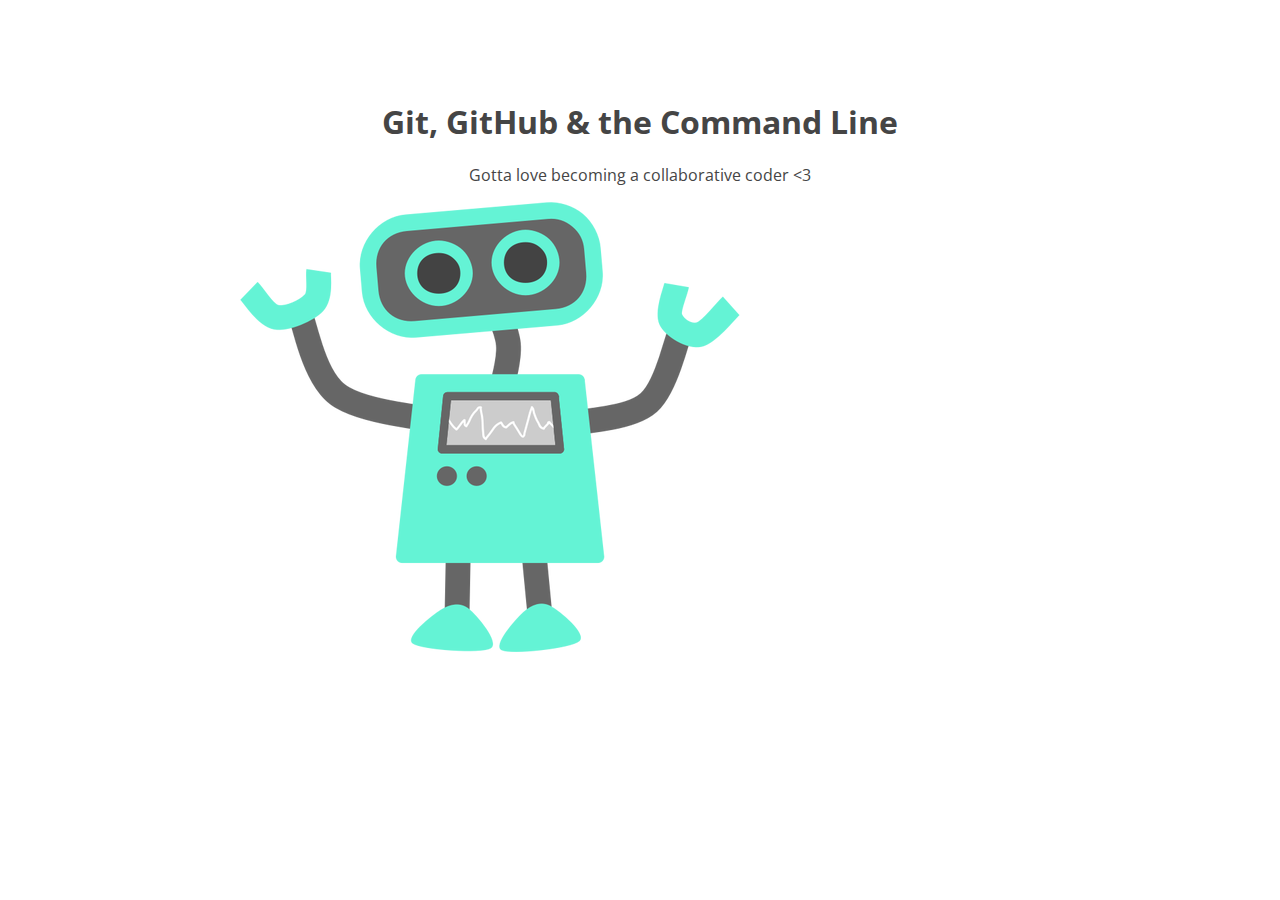
==== index.html @ bc289955 "First website commit" ====
<!DOCTYPE html>
<html lang="en">
<head>
	<meta charset="UTF-8">
	<title>Let's Learn Git, GitHub and the Command Line</title>
	<link href='http://fonts.googleapis.com/css?family=Open+Sans' rel='stylesheet' type='text/css'>
	<link rel="stylesheet" href="css/style.css">
</head>
<body>
	<section>
		<h1>Git, GitHub & the Command Line</h1>
		<p>Gotta love becoming a collaborative coder <3</p>
		<img src="img/happy-blue-robot.png">
	</section>
</body>
</html>
---- css/style.css ----
section {
	width: 800px;
	margin: 100px auto;
}
section h1,
section p {
	text-align: center;
	color: #454545;
}
section h1 {
	font: 32px 'Open Sans';
	font-weight: bold;
}
section p {
	font: 16px 'Open Sans';
}
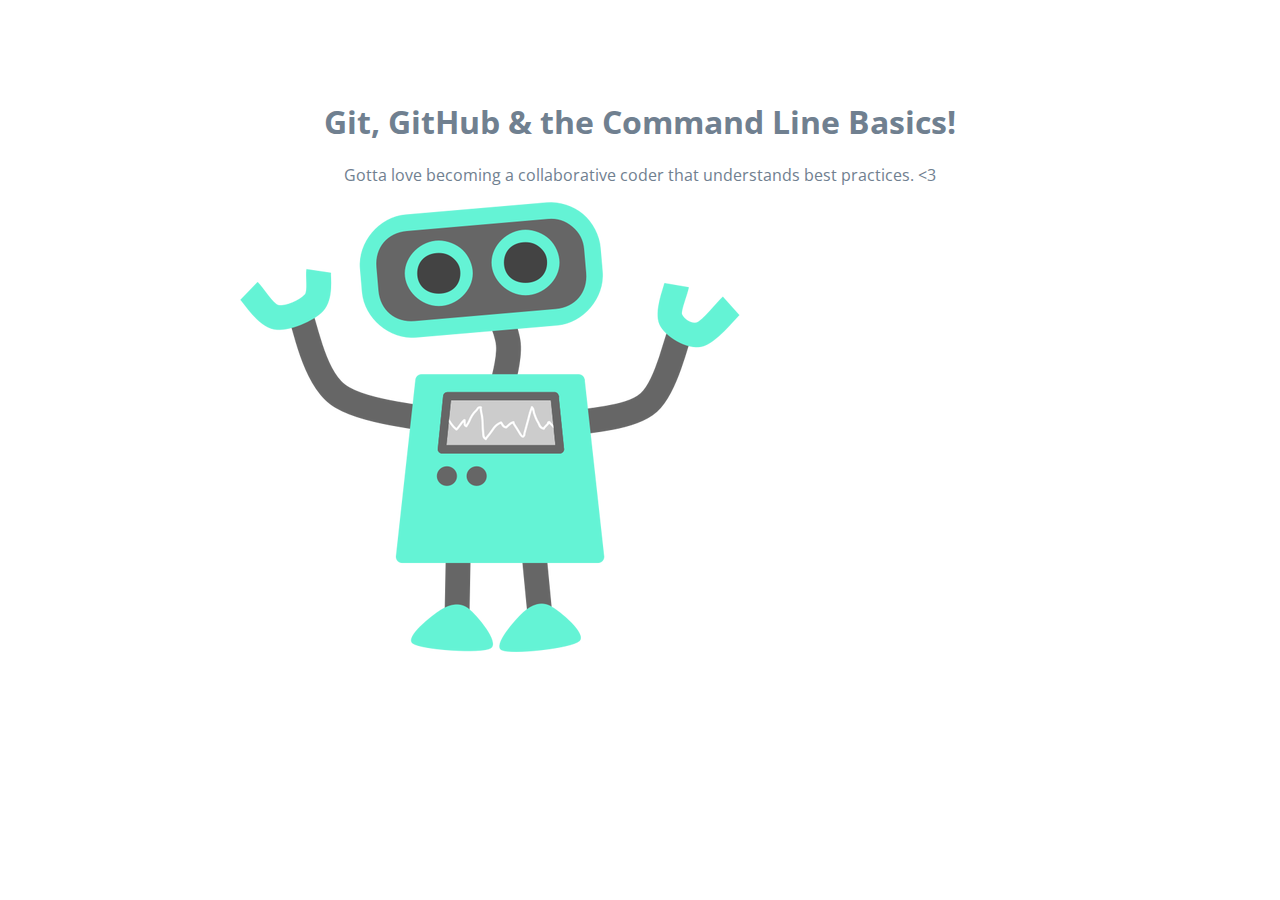
==== commit 836eaf56: "changed heading and paragrapgh" ====
--- a/index.html
+++ b/index.html
@@ -8,9 +8,9 @@
 </head>
 <body>
 	<section>
-		<h1>Git, GitHub & the Command Line</h1>
-		<p>Gotta love becoming a collaborative coder <3</p>
+		<h1>Git, GitHub & the Command Line Basics!</h1>
+		<p>Gotta love becoming a collaborative coder that understands best practices. <3</p>
 		<img src="img/happy-blue-robot.png">
 	</section>
 </body>
-</html>+</html>
--- a/css/style.css
+++ b/css/style.css
@@ -5,7 +5,7 @@
 section h1,
 section p {
 	text-align: center;
-	color: #454545;
+	color:slategray;
 }
 section h1 {
 	font: 32px 'Open Sans';
@@ -13,4 +13,4 @@
 }
 section p {
 	font: 16px 'Open Sans';
-}+}
